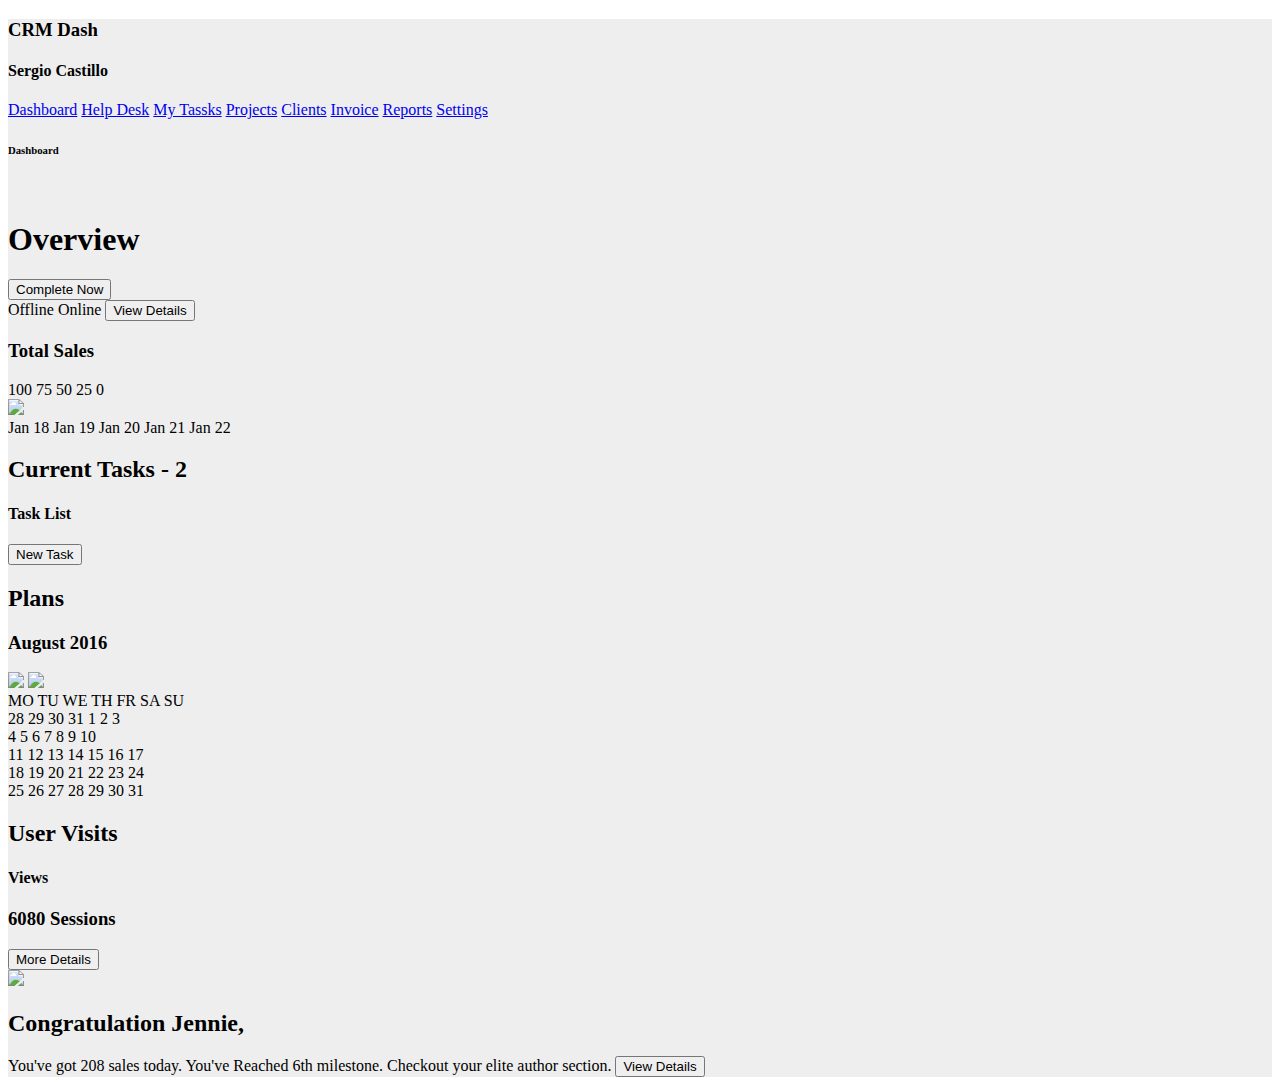
==== Dashboard.html @ 637eec2a "started on scss" ====
<!DOCTYPE html>
<html lang="en">
<head>
    <meta charset="UTF-8">
    <meta name="viewport" content="width=device-width, initial-scale=1.0">
    <script src="https://kit.fontawesome.com/1713fc1b17.js" crossorigin="anonymous"></script>
    <link rel="stylesheet" href="style.css">
    <title>CRM Dash</title>
</head>

<body>

    <div class="content">


        <div class="header">

            <div class="companayName">

                <h3>CRM Dash</h3>

            </div>

            <div class="profile">

                <i class="fa-regular fa-bell"></i>

                <h4>Sergio Castillo</h4>  <!--Placeholder-->

            </div>

        </div>



        <div class="nav">

            <a href="#">Dashboard</a>

            <a href="#">Help Desk</a>

            <a href="#">My Tassks</a>

            <a href="#">Projects</a>

            <a href="#">Clients</a>

            <a href="#">Invoice</a>

            <a href="#">Reports</a>

            <a href="#">Settings</a>

        </div>





        <div class="Dashboard">

            <h6>Dashboard</h6>

            <img src=""> <!--Placeholder-->

            <div class="topsection">   

                <div class="overview">

                    <h1>Overview</h1>

                    <button>Complete Now</button>

                    <div class="overviewItems">

                    </div>

                </div>

                <div class="totalSalesSection">

                    <span>Offline</span>

                    <span>Online</span>

                    <button>View Details</button>

                    <div class="total">

                        <div class="title">

                            <h3>Total Sales</h3>

                        </div>

                        <div class="y-axis">

                            <span>100</span>

                            <span>75</span>

                            <span>50</span>

                            <span>25</span>

                            <span>0</span>

                        </div>

                        <div class="graph">

                            <img src="#"> <!--Placeholder-->

                        </div>

                        <div class="graphDates">

                            <span>Jan 18</span>

                            <span>Jan 19</span>

                            <span>Jan 20</span>

                            <span>Jan 21</span>

                            <span>Jan 22</span>

                        </div>

                    </div>



                </div>

            </div>

            <div class="bottomSection">

                <div class="currentTasks">

                    <h2>Current Tasks - 2</h2>

                    <div class="currentItems">

                        <div class="topCurrent">

                            <h4>Task List</h4>

                            <button>New Task</button>

                        </div>

                        <div class="midCurrent">

                        </div>

                </div>

                <div class="plans">

                    <h2>Plans</h2>

                    <div class="calenderTop">

                        <h3>August 2016</h3>

                        <img src="#"> <!--Placeholder-->

                        <img src="#"> <!--Placeholder-->

                    </div>


                    <div class="calenderBottom">

                        <div class="dayNames">

                            <span>MO</span>

                            <span>TU</span>

                            <span>WE</span>

                            <span>TH</span>

                            <span>FR</span>

                            <span>SA</span>

                            <span>SU</span>

                        </div>

                        <div class="Week1">

                            <span class="previous">28</span>

                            <span class="previous">29</span>

                            <span class="previous">30</span>

                            <span class="previous">31</span>

                            <span class="currentDays">1</span>

                            <span class="currentDays">2</span>

                            <span class="currentDays">3</span>

                        </div>

                        <div class="week2">

                            <span class="currentDays">4</span>

                            <span class="currentDays">5</span>

                            <span class="currentDaysGrey">6</span>

                            <span class="currentDays">7</span>

                            <span class="currentDays">8</span>

                            <span class="currentDays">9</span>

                            <span class="currentDays">10</span>

                        </div>

                        <div class="week3">

                            <span class="currentDays">11</span>

                            <span class="currentDays">12</span>

                            <span class="currentDays">13</span>

                            <span class="currentDays">14</span>

                            <span class="currentDays">15</span>

                            <span class="currentDaysBlue">16</span>

                            <span class="currentDays">17</span>

                        </div>

                        <div class="week4">

                            <span class="currentDays">18</span>

                            <span class="currentDays">19</span>

                            <span class="currentDays">20</span>

                            <span class="currentDays">21</span>

                            <span class="currentDays">22</span>

                            <span class="currentDays">23</span>

                            <span class="currentDays">24</span>

                        </div>

                        <div class="week5">

                            <span class="currentDays">25</span>

                            <span class="currentDays">26</span>

                            <span class="currentDays">27</span>

                            <span class="currentDays">28</span>

                            <span class="currentDays">29</span>

                            <span class="currentDays">30</span>

                            <span class="currentDays">31</span>

                        </div>

                    </div>

                </div>

                <div class="userVisits">

                    <h2>User Visits</h2>

                    <div class="viewsSections">

                        <div class="amountViews">

                            <h4>Views</h4>

                            <h3>6080 Sessions</h3>

                            <button>More Details</button>

                        </div>

                        <div class="viewGraph">

                            <img src="#"> <!--Placeholder-->

                        </div>

                    </div>

                    <div class="messageUser">

                        <h2>Congratulation Jennie,</h2>

                        <span>You've got 208 sales today.</span>

                        <span>You've Reached 6th milestone. Checkout</span>

                        <span>your elite author section.</span>

                        <button>View Details</button>

                    </div>

                </div>

                

            </div>


        </div>


    </div>
    
</body>

</html>
---- style.css ----
.content {
  background-color: rgb(238, 238, 238);
}

.box {
  background-color: white;
  box-shadow: lightgray 0 0 3px 3px;
}

.icon {
  color: gray;
  font-size: 24pt;
  display: flex;
}

.icon img {
  width: 40px;
  margin-right: 15px;
}

.button {
  background-color: white;
  border: 1px lightgray solid;
  border-radius: 3px;
}/*# sourceMappingURL=style.css.map */
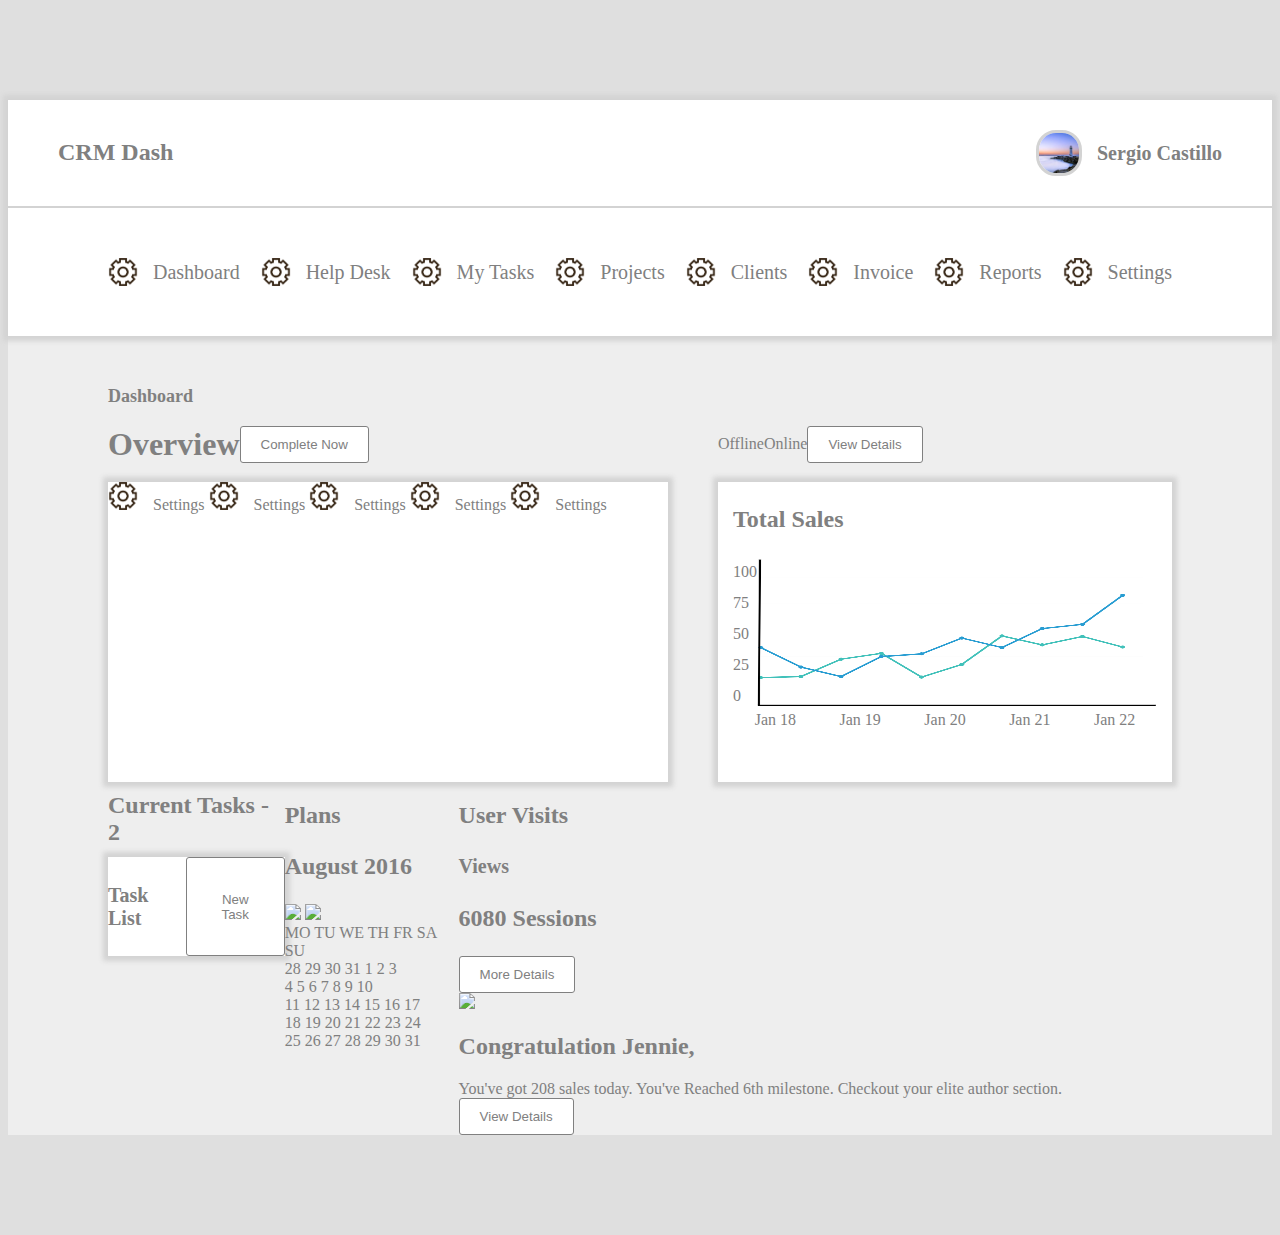
==== commit 98429677: "Finished half of the CSS for the main page" ====
--- a/Dashboard.html
+++ b/Dashboard.html
@@ -12,78 +12,87 @@
 
     <div class="content">
 
-
-        <div class="header">
-
-            <div class="companayName">
-
-                <h3>CRM Dash</h3>
+        <div class = "top">
+            <div class="header">
+
+                <div class="companayName">
+
+                    <h3>CRM Dash</h3>
+
+                </div>
+
+                <div class="profile">
+
+                    <i class="fa-regular fa-bell"></i>
+                    <img src = "profile.jpg"/>
+
+                    <h4>Sergio Castillo</h4>  <!--Placeholder-->
+
+                </div>
 
             </div>
-
-            <div class="profile">
-
-                <i class="fa-regular fa-bell"></i>
-
-                <h4>Sergio Castillo</h4>  <!--Placeholder-->
+        
+            <div class="nav">
+
+                <a href=""><img src = "testIcon.png"/>Dashboard</a>
+
+                <a href=""><img src = "testIcon.png"/>Help Desk</a>
+
+                <a href=""><img src = "testIcon.png"/>My Tasks</a>
+
+                <a href=""><img src = "testIcon.png"/>Projects</a>
+
+                <a href=""><img src = "testIcon.png"/>Clients</a>
+
+                <a href=""><img src = "testIcon.png"/>Invoice</a>
+
+                <a href=""><img src = "testIcon.png"/>Reports</a>
+
+                <a href=""><img src = "testIcon.png"/>Settings</a>
 
             </div>
-
         </div>
 
 
 
-        <div class="nav">
-
-            <a href="#">Dashboard</a>
-
-            <a href="#">Help Desk</a>
-
-            <a href="#">My Tassks</a>
-
-            <a href="#">Projects</a>
-
-            <a href="#">Clients</a>
-
-            <a href="#">Invoice</a>
-
-            <a href="#">Reports</a>
-
-            <a href="#">Settings</a>
-
-        </div>
-
-
-
-
-
-        <div class="Dashboard">
+
+        <div class="dashboard">
 
             <h6>Dashboard</h6>
 
             <img src=""> <!--Placeholder-->
 
-            <div class="topsection">   
+
+
+            <div class="topSection">   
 
                 <div class="overview">
 
-                    <h1>Overview</h1>
-
-                    <button>Complete Now</button>
+                    <div class = "boxHead">
+                        <h1>Overview</h1>
+
+                        <button>Complete Now</button>
+                    </div>
 
                     <div class="overviewItems">
-
+                        <a href=""><img src = "testIcon.png"/>Settings</a>                
+                        <a href=""><img src = "testIcon.png"/>Settings</a>                
+                        <a href=""><img src = "testIcon.png"/>Settings</a>                
+                        <a href=""><img src = "testIcon.png"/>Settings</a>                
+                        <a href=""><img src = "testIcon.png"/>Settings</a>
                     </div>
 
                 </div>
 
                 <div class="totalSalesSection">
-
-                    <span>Offline</span>
-
-                    <span>Online</span>
-
-                    <button>View Details</button>
+                    <div class = "boxHead">
+
+                        <span>Offline</span>
+
+                        <span>Online</span>
+
+                        <button>View Details</button>
+                    </div>
 
                     <div class="total">
 
@@ -93,24 +102,26 @@
 
                         </div>
 
-                        <div class="y-axis">
-
-                            <span>100</span>
-
-                            <span>75</span>
-
-                            <span>50</span>
-
-                            <span>25</span>
-
-                            <span>0</span>
-
-                        </div>
-
-                        <div class="graph">
-
-                            <img src="#"> <!--Placeholder-->
-
+                        <div class ="graphTop">
+                            <div class="y-axis">
+
+                                <span>100</span>
+
+                                <span>75</span>
+
+                                <span>50</span>
+
+                                <span>25</span>
+
+                                <span>0</span>
+
+                            </div>
+
+                            <div class="graph">
+
+                                <img src="lineGraph.png"> <!--Placeholder-->
+
+                            </div>
                         </div>
 
                         <div class="graphDates">
@@ -135,11 +146,15 @@
 
             </div>
 
+            
+
             <div class="bottomSection">
 
                 <div class="currentTasks">
 
-                    <h2>Current Tasks - 2</h2>
+                    <div class = "boxHead">
+                        <h2>Current Tasks - 2</h2>
+                    </div>
 
                     <div class="currentItems">
 
@@ -155,6 +170,7 @@
 
                         </div>
 
+                    </div>
                 </div>
 
                 <div class="plans">
--- a/style.css
+++ b/style.css
@@ -1,25 +1,161 @@
+.box, .currentItems, .total, .overviewItems, .top {
+  background-color: white;
+  box-shadow: lightgray 0 0 5px 5px;
+}
+
+.overviewItems img, .nav a img {
+  width: 30px;
+  margin-right: 15px;
+}
+
+* {
+  color: gray;
+  text-decoration: none;
+}
+
+body {
+  background-color: rgb(223, 223, 223);
+  justify-content: center;
+}
+
 .content {
   background-color: rgb(238, 238, 238);
+  max-width: 1600px;
+  margin: 100px auto 100px auto;
 }
 
-.box {
-  background-color: white;
-  box-shadow: lightgray 0 0 3px 3px;
+h3 {
+  font-size: 24px;
 }
 
-.icon {
+h4 {
+  font-size: 20px;
+}
+
+h6 {
+  font-size: 18px;
+  margin: 0 100% 0 0;
+}
+
+i {
+  margin-right: 50px;
+  font-size: 24px;
+}
+
+button {
+  background-color: white;
+  border: 1px gray solid;
+  border-radius: 3px;
+  padding: 10px 20px;
+}
+
+.boxHead {
+  display: flex;
+  height: 75px;
+  width: auto;
+  align-items: center;
+}
+
+.header {
+  display: flex;
+  justify-content: space-between;
+  padding: 15px 50px 15px 50px;
+  border-bottom: solid 2px lightgrey;
+}
+
+.profile {
+  display: flex;
+  align-items: center;
+}
+
+.profile img {
+  -o-object-fit: cover;
+     object-fit: cover;
+  width: 40px;
+  height: 40px;
+  border-radius: 20px;
+  border: 3px lightgrey solid;
+  margin-right: 15px;
+}
+
+.nav {
+  display: flex;
+  padding: 50px 100px 50px 100px;
+  justify-content: space-between;
+  flex-wrap: wrap;
+  text-align: center;
+}
+
+.nav a {
   color: gray;
   font-size: 24pt;
   display: flex;
+  font-size: 20px;
+  align-items: center;
 }
 
-.icon img {
-  width: 40px;
-  margin-right: 15px;
+.dashboard {
+  display: flex;
+  margin: 50px 100px 50px 100px;
+  flex-direction: column;
 }
 
-.button {
-  background-color: white;
-  border: 1px lightgray solid;
-  border-radius: 3px;
+.topSection {
+  display: flex;
+  justify-content: baseline;
+}
+
+.bottomSection {
+  display: flex;
+}
+
+.overview {
+  display: flex;
+  flex-direction: column;
+  flex-grow: 2;
+}
+
+.overviewTop {
+  display: flex;
+}
+
+.overviewItems {
+  height: 300px;
+}
+
+.totalSalesSection {
+  display: flex;
+  flex-direction: column;
+  margin-left: 50px;
+}
+
+.total {
+  display: flex;
+  flex-direction: column;
+  height: 300px;
+  padding: 0 15px;
+}
+
+.y-axis {
+  display: flex;
+  flex-direction: column;
+  justify-content: space-around;
+}
+
+.graphTop {
+  display: flex;
+}
+
+.graph img {
+  width: 400px;
+  height: 150px;
+}
+
+.graphDates {
+  display: flex;
+  justify-content: space-around;
+}
+
+.topCurrent {
+  display: flex;
 }/*# sourceMappingURL=style.css.map */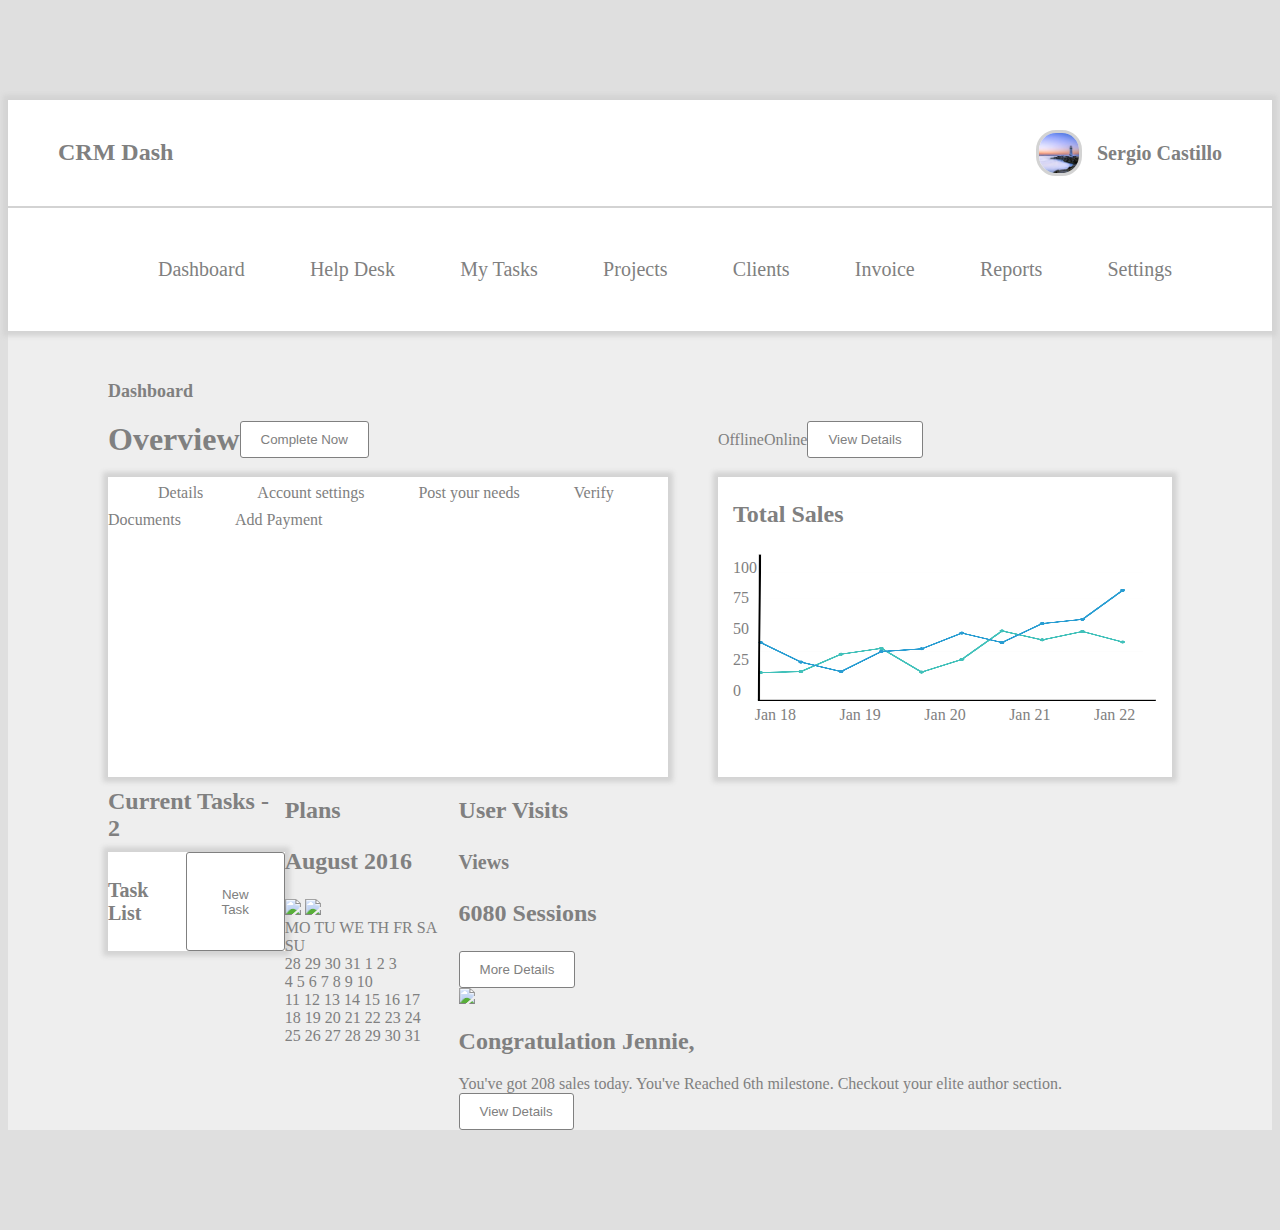
==== commit c47e1077: "Added more icos & merged from Collagues SCSS 09/01/2023 09:13:44" ====
--- a/Dashboard.html
+++ b/Dashboard.html
@@ -34,21 +34,21 @@
         
             <div class="nav">
 
-                <a href=""><img src = "testIcon.png"/>Dashboard</a>
-
-                <a href=""><img src = "testIcon.png"/>Help Desk</a>
-
-                <a href=""><img src = "testIcon.png"/>My Tasks</a>
-
-                <a href=""><img src = "testIcon.png"/>Projects</a>
-
-                <a href=""><img src = "testIcon.png"/>Clients</a>
-
-                <a href=""><img src = "testIcon.png"/>Invoice</a>
-
-                <a href=""><img src = "testIcon.png"/>Reports</a>
-
-                <a href=""><img src = "testIcon.png"/>Settings</a>
+                <a href=""><i class="fa-regular fa-user" style="color: #029af7;"></i>Dashboard</a>
+
+                <a href="Helpdesk.html"><i class="fa-solid fa-headset" style="color: #d1d1d1;"></i>Help Desk</a>
+
+                <a href=""><i class="fa-solid fa-list-check" style="color: #d1d1d1;"></i>My Tasks</a>
+
+                <a href=""><i class="fa-regular fa-file-lines" style="color: #d1d1d1;"></i>Projects</a>
+
+                <a href=""><i class="fa-solid fa-user-group" style="color: #d1d1d1;"></i>Clients</a>
+
+                <a href=""><i class="fa-solid fa-file-invoice" style="color: #d1d1d1;"></i>Invoice</a>
+
+                <a href=""><i class="fa-solid fa-chart-line" style="color: #d1d1d1;"></i>Reports</a>
+
+                <a href=""><i class="fa-solid fa-gear" style="color: #d1d1d1;"></i>Settings</a>
 
             </div>
         </div>
@@ -75,11 +75,11 @@
                     </div>
 
                     <div class="overviewItems">
-                        <a href=""><img src = "testIcon.png"/>Settings</a>                
-                        <a href=""><img src = "testIcon.png"/>Settings</a>                
-                        <a href=""><img src = "testIcon.png"/>Settings</a>                
-                        <a href=""><img src = "testIcon.png"/>Settings</a>                
-                        <a href=""><img src = "testIcon.png"/>Settings</a>
+                        <a href=""><i class="fa-regular fa-user" style="color: #029af7;"></i> Details</a>                
+                        <a href=""><i class="fa-solid fa-toolbox" style="color: #029af7;"></i>Account settings</a>                
+                        <a href=""><i class="fa-regular fa-map" style="color: #d1d1d1;"></i>Post your needs</a>                
+                        <a href=""><i class="fa-regular fa-id-card" style="color: #d1d1d1;"></i>Verify Documents</a>                
+                        <a href=""><i class="fa-solid fa-wallet" style="color: #d1d1d1;"></i>Add Payment</a>
                     </div>
 
                 </div>
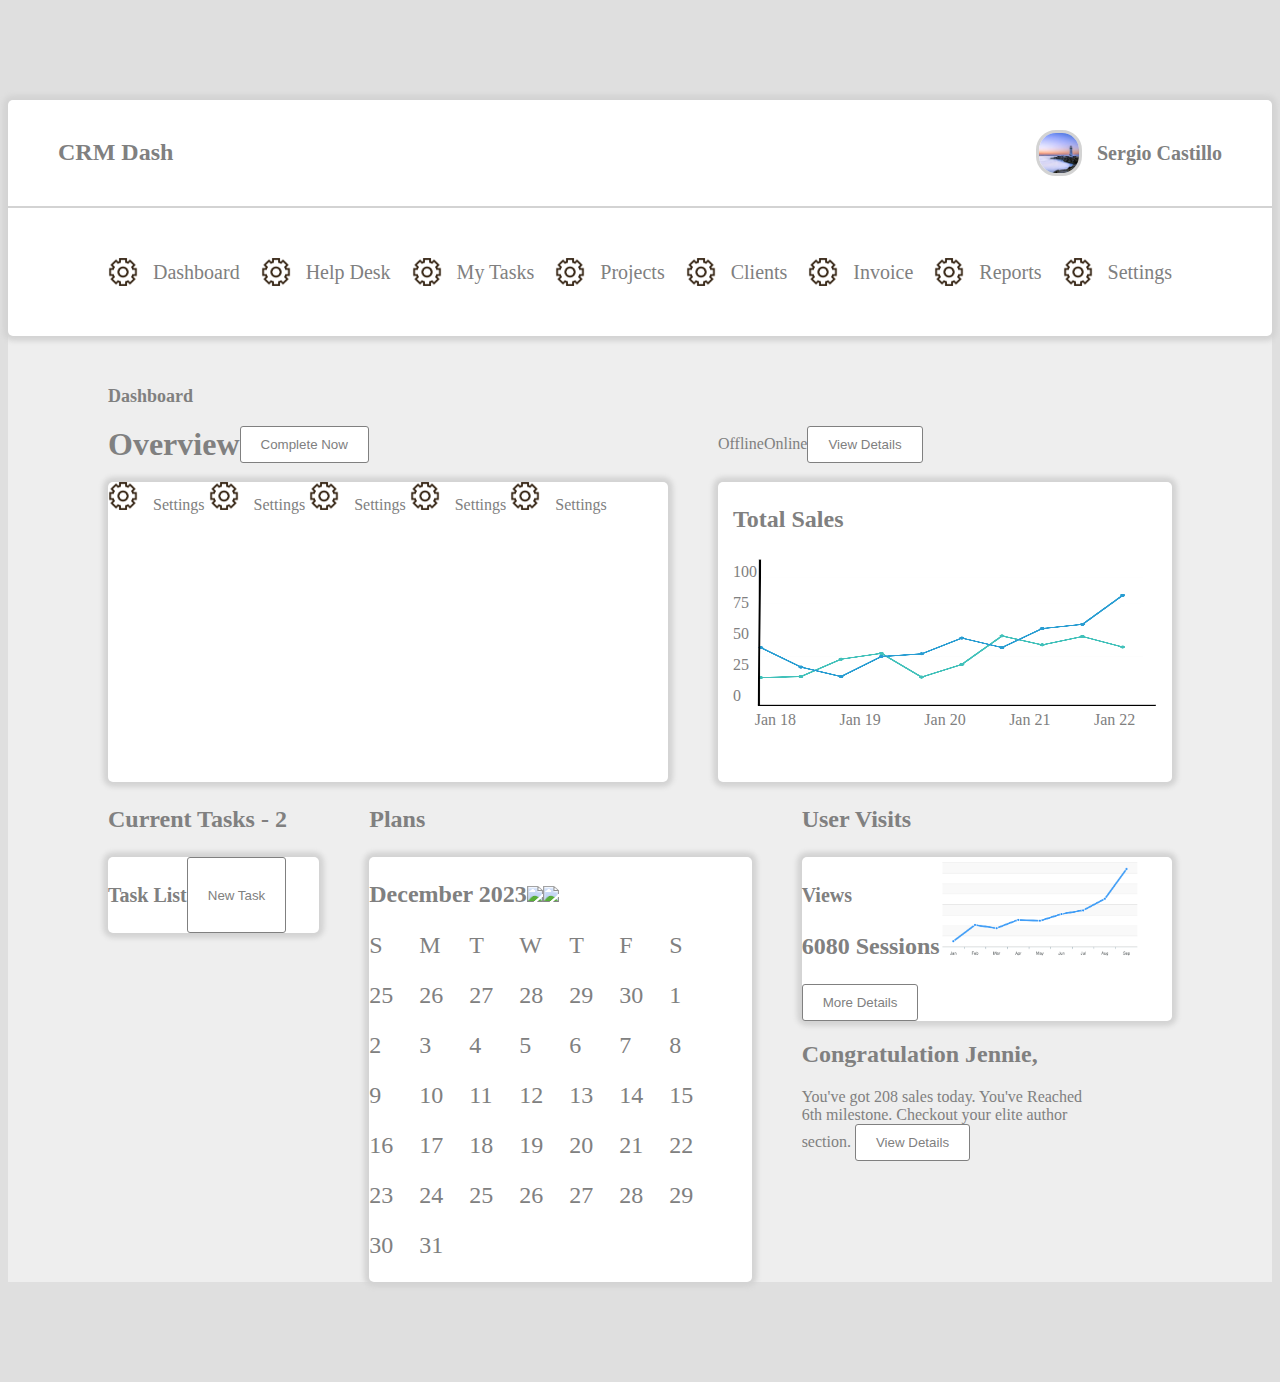
==== commit 2fe3284a: "Almost done with css on the main page" ====
--- a/Dashboard.html
+++ b/Dashboard.html
@@ -34,21 +34,21 @@
         
             <div class="nav">
 
-                <a href=""><i class="fa-regular fa-user" style="color: #029af7;"></i>Dashboard</a>
-
-                <a href="Helpdesk.html"><i class="fa-solid fa-headset" style="color: #d1d1d1;"></i>Help Desk</a>
-
-                <a href=""><i class="fa-solid fa-list-check" style="color: #d1d1d1;"></i>My Tasks</a>
-
-                <a href=""><i class="fa-regular fa-file-lines" style="color: #d1d1d1;"></i>Projects</a>
-
-                <a href=""><i class="fa-solid fa-user-group" style="color: #d1d1d1;"></i>Clients</a>
-
-                <a href=""><i class="fa-solid fa-file-invoice" style="color: #d1d1d1;"></i>Invoice</a>
-
-                <a href=""><i class="fa-solid fa-chart-line" style="color: #d1d1d1;"></i>Reports</a>
-
-                <a href=""><i class="fa-solid fa-gear" style="color: #d1d1d1;"></i>Settings</a>
+                <a href=""><img src = "testIcon.png"/>Dashboard</a>
+
+                <a href=""><img src = "testIcon.png"/>Help Desk</a>
+
+                <a href=""><img src = "testIcon.png"/>My Tasks</a>
+
+                <a href=""><img src = "testIcon.png"/>Projects</a>
+
+                <a href=""><img src = "testIcon.png"/>Clients</a>
+
+                <a href=""><img src = "testIcon.png"/>Invoice</a>
+
+                <a href=""><img src = "testIcon.png"/>Reports</a>
+
+                <a href=""><img src = "testIcon.png"/>Settings</a>
 
             </div>
         </div>
@@ -75,11 +75,11 @@
                     </div>
 
                     <div class="overviewItems">
-                        <a href=""><i class="fa-regular fa-user" style="color: #029af7;"></i> Details</a>                
-                        <a href=""><i class="fa-solid fa-toolbox" style="color: #029af7;"></i>Account settings</a>                
-                        <a href=""><i class="fa-regular fa-map" style="color: #d1d1d1;"></i>Post your needs</a>                
-                        <a href=""><i class="fa-regular fa-id-card" style="color: #d1d1d1;"></i>Verify Documents</a>                
-                        <a href=""><i class="fa-solid fa-wallet" style="color: #d1d1d1;"></i>Add Payment</a>
+                        <a href=""><img src = "testIcon.png"/>Settings</a>                
+                        <a href=""><img src = "testIcon.png"/>Settings</a>                
+                        <a href=""><img src = "testIcon.png"/>Settings</a>                
+                        <a href=""><img src = "testIcon.png"/>Settings</a>                
+                        <a href=""><img src = "testIcon.png"/>Settings</a>
                     </div>
 
                 </div>
@@ -173,158 +173,99 @@
                     </div>
                 </div>
 
+
+
                 <div class="plans">
-
-                    <h2>Plans</h2>
-
-                    <div class="calenderTop">
-
-                        <h3>August 2016</h3>
-
-                        <img src="#"> <!--Placeholder-->
-
-                        <img src="#"> <!--Placeholder-->
-
-                    </div>
-
-
-                    <div class="calenderBottom">
-
-                        <div class="dayNames">
-
-                            <span>MO</span>
-
-                            <span>TU</span>
-
-                            <span>WE</span>
-
-                            <span>TH</span>
-
-                            <span>FR</span>
-
-                            <span>SA</span>
-
-                            <span>SU</span>
-
-                        </div>
-
-                        <div class="Week1">
-
-                            <span class="previous">28</span>
-
-                            <span class="previous">29</span>
-
-                            <span class="previous">30</span>
-
-                            <span class="previous">31</span>
-
-                            <span class="currentDays">1</span>
-
-                            <span class="currentDays">2</span>
-
-                            <span class="currentDays">3</span>
-
-                        </div>
-
-                        <div class="week2">
-
-                            <span class="currentDays">4</span>
-
-                            <span class="currentDays">5</span>
-
-                            <span class="currentDaysGrey">6</span>
-
-                            <span class="currentDays">7</span>
-
-                            <span class="currentDays">8</span>
-
-                            <span class="currentDays">9</span>
-
-                            <span class="currentDays">10</span>
-
-                        </div>
-
-                        <div class="week3">
-
-                            <span class="currentDays">11</span>
-
-                            <span class="currentDays">12</span>
-
-                            <span class="currentDays">13</span>
-
-                            <span class="currentDays">14</span>
-
-                            <span class="currentDays">15</span>
-
-                            <span class="currentDaysBlue">16</span>
-
-                            <span class="currentDays">17</span>
-
-                        </div>
-
-                        <div class="week4">
-
-                            <span class="currentDays">18</span>
-
-                            <span class="currentDays">19</span>
-
-                            <span class="currentDays">20</span>
-
-                            <span class="currentDays">21</span>
-
-                            <span class="currentDays">22</span>
-
-                            <span class="currentDays">23</span>
-
-                            <span class="currentDays">24</span>
-
-                        </div>
-
-                        <div class="week5">
-
-                            <span class="currentDays">25</span>
-
-                            <span class="currentDays">26</span>
-
-                            <span class="currentDays">27</span>
-
-                            <span class="currentDays">28</span>
-
-                            <span class="currentDays">29</span>
-
-                            <span class="currentDays">30</span>
-
-                            <span class="currentDays">31</span>
-
-                        </div>
-
+                    <div class = "boxHead">
+                        <h2>Plans</h2>
+                    </div>
+
+                    <div class = "calendar">
+                        <div class="calendarTop">
+                            <h3>December 2023</h3>
+                            <img src="#"> <!--Placeholder-->
+                            <img src="#"> <!--Placeholder-->
+                        </div>
+                        <div class = "row">
+                            <div class = "day">S</div>
+                            <div class = "day">M</div>
+                            <div class = "day">T</div>
+                            <div class = "day">W</div>
+                            <div class = "day">T</div>
+                            <div class = "day">F</div>
+                            <div class = "day">S</div>
+                        </div>
+                        <div class = "row">
+                            <div class = "date">25</div>
+                            <div class = "date">26</div>
+                            <div class = "date">27</div>
+                            <div class = "date">28</div>
+                            <div class = "date">29</div>
+                            <div class = "date">30</div>
+                            <div class = "date">1</div>
+                        </div>
+                        <div class = "row">
+                            <div class = "date">2</div>
+                            <div class = "date">3</div>
+                            <div class = "date">4</div>
+                            <div class = "date">5</div>
+                            <div class = "date">6</div>
+                            <div class = "date">7</div>
+                            <div class = "date">8</div>
+                        </div>
+                        <div class = "row">
+                            <div class = "date">9</div>
+                            <div class = "date">10</div>
+                            <div class = "date">11</div>
+                            <div class = "date">12</div>
+                            <div class = "date">13</div>
+                            <div class = "date">14</div>
+                            <div class = "date">15</div>
+                        </div>
+                        <div class = "row">
+                            <div class = "date">16</div>
+                            <div class = "date">17</div>
+                            <div class = "date">18</div>
+                            <div class = "date">19</div>
+                            <div class = "date">20</div>
+                            <div class = "date">21</div>
+                            <div class = "date">22</div>
+                        </div>
+                        <div class = "row">
+                            <div class = "date">23</div>
+                            <div class = "date">24</div>
+                            <div class = "date">25</div>
+                            <div class = "date">26</div>
+                            <div class = "date">27</div>
+                            <div class = "date">28</div>
+                            <div class = "date">29</div>
+                        </div>
+                        <div class = "row">
+                            <div class = "date">30</div>
+                            <div class = "date">31</div>
+                        </div>
                     </div>
 
                 </div>
 
                 <div class="userVisits">
-
-                    <h2>User Visits</h2>
-
-                    <div class="viewsSections">
-
+                    <div class = "boxHead">
+                        <h2>User Visits</h2>
+                    </div>
+
+
+                    <div class="viewsSection">
                         <div class="amountViews">
-
                             <h4>Views</h4>
-
                             <h3>6080 Sessions</h3>
-
                             <button>More Details</button>
-
                         </div>
 
                         <div class="viewGraph">
-
-                            <img src="#"> <!--Placeholder-->
-
-                        </div>
-
-                    </div>
+                            <img src="lineGraph2.png"> <!--Placeholder-->
+                        </div>
+                    </div>
+
 
                     <div class="messageUser">
 
--- a/style.css
+++ b/style.css
@@ -1,6 +1,7 @@
-.box, .currentItems, .total, .overviewItems, .top {
+.viewsSection, .calendar, .currentItems, .total, .overviewItems, .top {
   background-color: white;
   box-shadow: lightgray 0 0 5px 5px;
+  border-radius: 5px;
 }
 
 .overviewItems img, .nav a img {
@@ -123,6 +124,11 @@
   height: 300px;
 }
 
+.plans {
+  flex-grow: 1;
+  margin-left: 50px;
+}
+
 .totalSalesSection {
   display: flex;
   flex-direction: column;
@@ -156,6 +162,43 @@
   justify-content: space-around;
 }
 
+.currentTasks {
+  flex-grow: 1;
+}
+
 .topCurrent {
   display: flex;
+}
+
+.calendarTop {
+  display: flex;
+  align-items: center;
+}
+
+.row {
+  display: flex;
+  font-size: 24px;
+}
+
+.row div {
+  width: 50px;
+  height: 50px;
+}
+
+.userVisits {
+  flex-grow: 1;
+  margin-left: 50px;
+}
+
+.viewsSection {
+  display: flex;
+}
+
+.viewGraph img {
+  width: 200px;
+  height: auto;
+}
+
+.messageUser {
+  width: 300px;
 }/*# sourceMappingURL=style.css.map */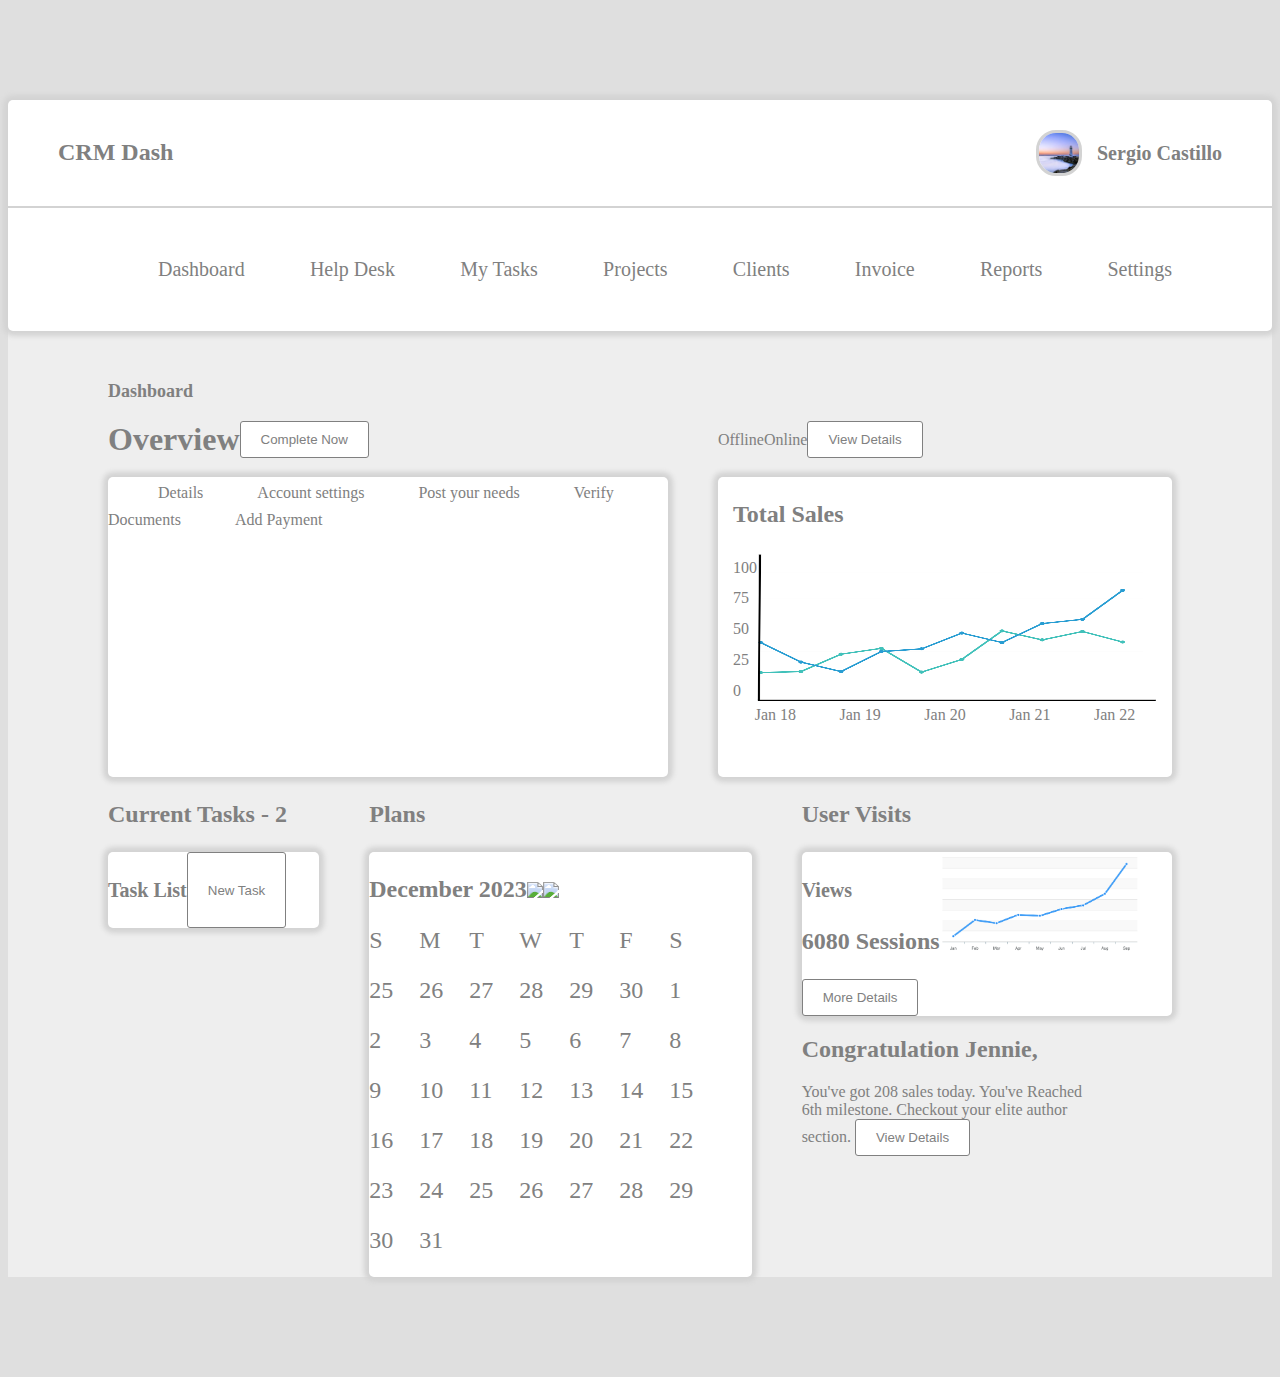
==== commit 2e412567: "Merge branch 'main' of https://github.com/Wackyprogamer/sassInclass" ====
--- a/Dashboard.html
+++ b/Dashboard.html
@@ -34,21 +34,21 @@
         
             <div class="nav">
 
-                <a href=""><img src = "testIcon.png"/>Dashboard</a>
-
-                <a href=""><img src = "testIcon.png"/>Help Desk</a>
-
-                <a href=""><img src = "testIcon.png"/>My Tasks</a>
-
-                <a href=""><img src = "testIcon.png"/>Projects</a>
-
-                <a href=""><img src = "testIcon.png"/>Clients</a>
-
-                <a href=""><img src = "testIcon.png"/>Invoice</a>
-
-                <a href=""><img src = "testIcon.png"/>Reports</a>
-
-                <a href=""><img src = "testIcon.png"/>Settings</a>
+                <a href=""><i class="fa-regular fa-user" style="color: #029af7;"></i>Dashboard</a>
+
+                <a href="Helpdesk.html"><i class="fa-solid fa-headset" style="color: #d1d1d1;"></i>Help Desk</a>
+
+                <a href=""><i class="fa-solid fa-list-check" style="color: #d1d1d1;"></i>My Tasks</a>
+
+                <a href=""><i class="fa-regular fa-file-lines" style="color: #d1d1d1;"></i>Projects</a>
+
+                <a href=""><i class="fa-solid fa-user-group" style="color: #d1d1d1;"></i>Clients</a>
+
+                <a href=""><i class="fa-solid fa-file-invoice" style="color: #d1d1d1;"></i>Invoice</a>
+
+                <a href=""><i class="fa-solid fa-chart-line" style="color: #d1d1d1;"></i>Reports</a>
+
+                <a href=""><i class="fa-solid fa-gear" style="color: #d1d1d1;"></i>Settings</a>
 
             </div>
         </div>
@@ -75,11 +75,11 @@
                     </div>
 
                     <div class="overviewItems">
-                        <a href=""><img src = "testIcon.png"/>Settings</a>                
-                        <a href=""><img src = "testIcon.png"/>Settings</a>                
-                        <a href=""><img src = "testIcon.png"/>Settings</a>                
-                        <a href=""><img src = "testIcon.png"/>Settings</a>                
-                        <a href=""><img src = "testIcon.png"/>Settings</a>
+                        <a href=""><i class="fa-regular fa-user" style="color: #029af7;"></i> Details</a>                
+                        <a href=""><i class="fa-solid fa-toolbox" style="color: #029af7;"></i>Account settings</a>                
+                        <a href=""><i class="fa-regular fa-map" style="color: #d1d1d1;"></i>Post your needs</a>                
+                        <a href=""><i class="fa-regular fa-id-card" style="color: #d1d1d1;"></i>Verify Documents</a>                
+                        <a href=""><i class="fa-solid fa-wallet" style="color: #d1d1d1;"></i>Add Payment</a>
                     </div>
 
                 </div>
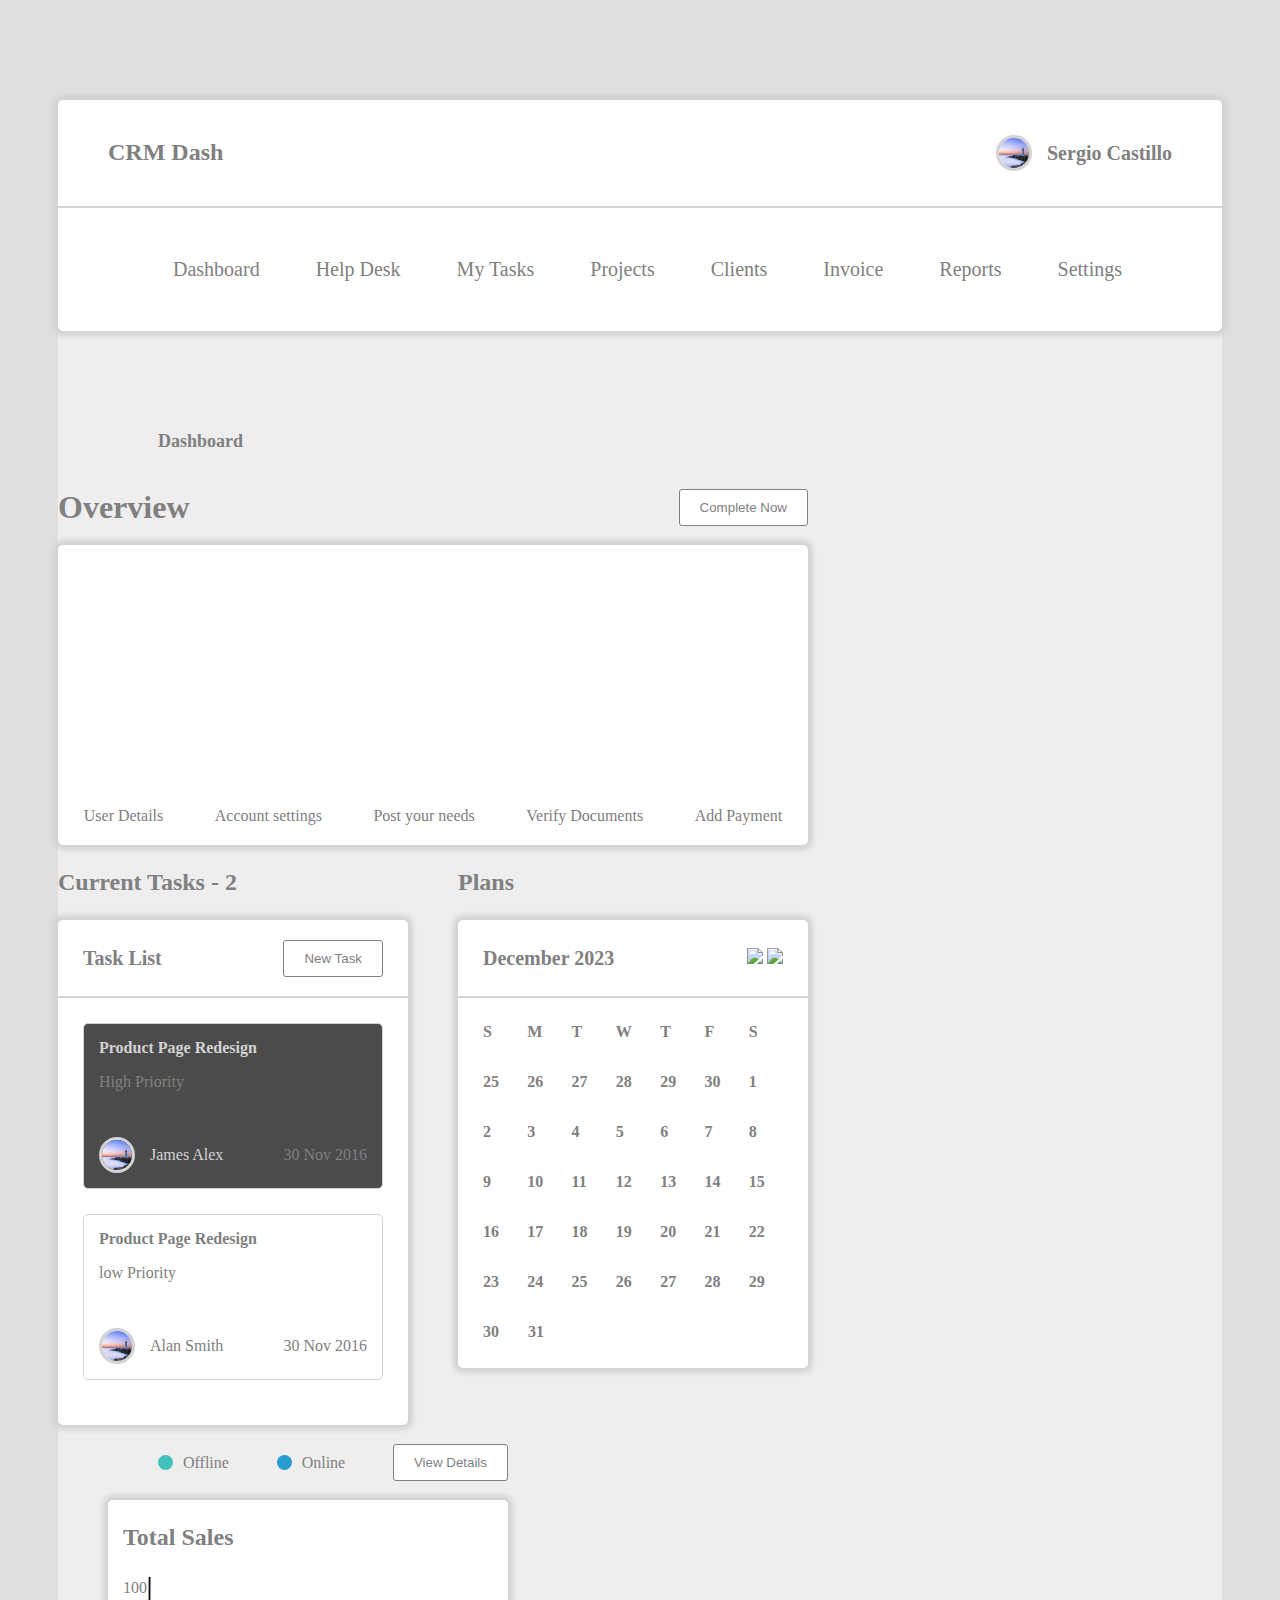
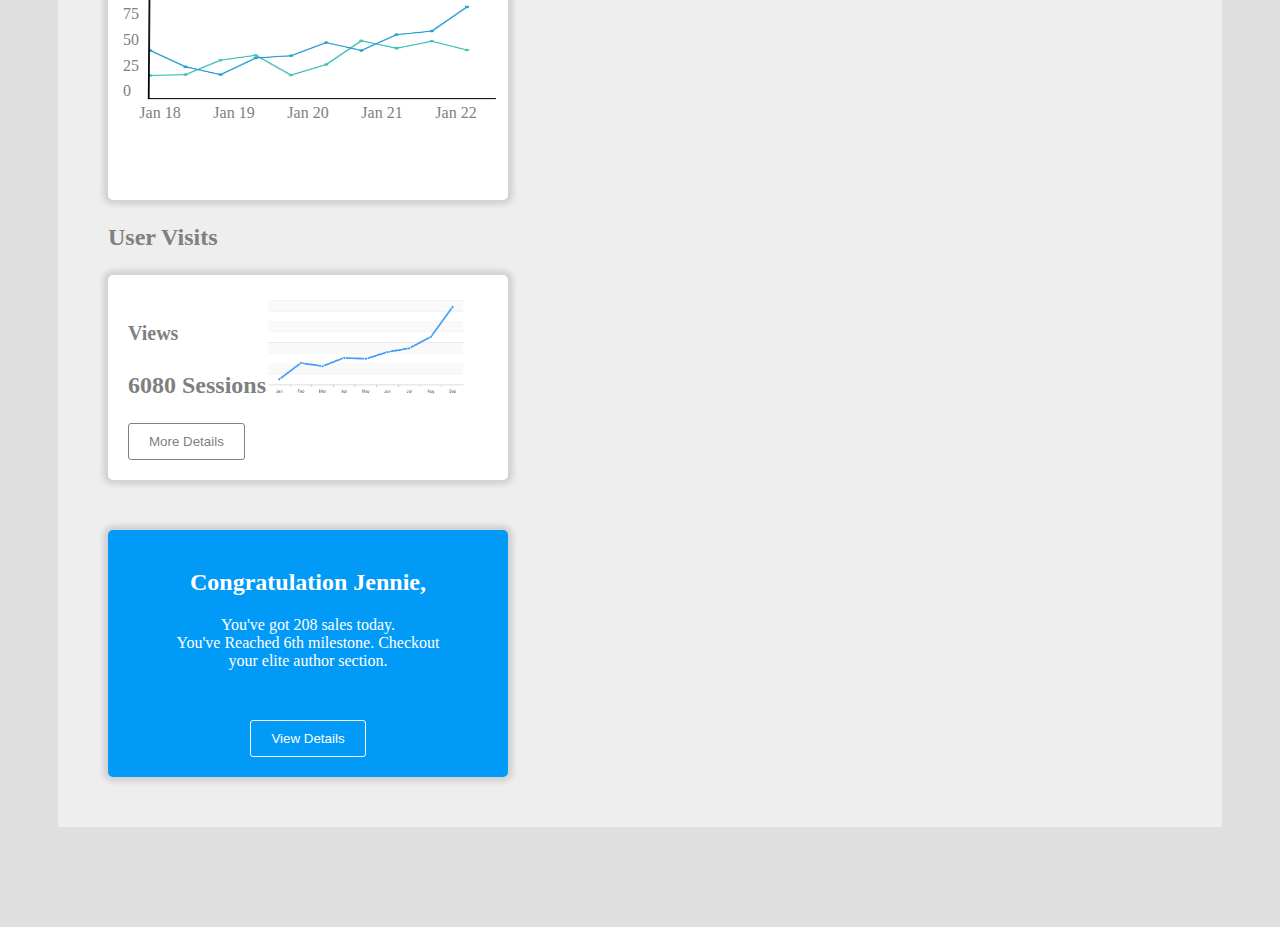
==== commit 09b3b7f7: "Finished Scss" ====
--- a/Dashboard.html
+++ b/Dashboard.html
@@ -12,247 +12,253 @@
 
     <div class="content">
 
+
         <div class = "top">
+
+
             <div class="header">
-
                 <div class="companayName">
-
                     <h3>CRM Dash</h3>
-
                 </div>
 
                 <div class="profile">
-
                     <i class="fa-regular fa-bell"></i>
                     <img src = "profile.jpg"/>
-
                     <h4>Sergio Castillo</h4>  <!--Placeholder-->
-
-                </div>
-
+                </div>
             </div>
         
             <div class="nav">
-
                 <a href=""><i class="fa-regular fa-user" style="color: #029af7;"></i>Dashboard</a>
-
                 <a href="Helpdesk.html"><i class="fa-solid fa-headset" style="color: #d1d1d1;"></i>Help Desk</a>
-
                 <a href=""><i class="fa-solid fa-list-check" style="color: #d1d1d1;"></i>My Tasks</a>
-
                 <a href=""><i class="fa-regular fa-file-lines" style="color: #d1d1d1;"></i>Projects</a>
-
                 <a href=""><i class="fa-solid fa-user-group" style="color: #d1d1d1;"></i>Clients</a>
-
                 <a href=""><i class="fa-solid fa-file-invoice" style="color: #d1d1d1;"></i>Invoice</a>
-
                 <a href=""><i class="fa-solid fa-chart-line" style="color: #d1d1d1;"></i>Reports</a>
-
                 <a href=""><i class="fa-solid fa-gear" style="color: #d1d1d1;"></i>Settings</a>
-
-            </div>
+            </div>
+
+
         </div>
 
 
 
-
+        <h6 class = "dashboardTitle">Dashboard</h6>
+        <img src=""> <!--Placeholder-->
         <div class="dashboard">
 
-            <h6>Dashboard</h6>
-
-            <img src=""> <!--Placeholder-->
-
-
-
-            <div class="topSection">   
+
+            <div class="leftSection">   
+
 
                 <div class="overview">
-
                     <div class = "boxHead">
                         <h1>Overview</h1>
-
                         <button>Complete Now</button>
                     </div>
-
                     <div class="overviewItems">
-                        <a href=""><i class="fa-regular fa-user" style="color: #029af7;"></i> Details</a>                
+                        <a href=""><i class="fa-regular fa-user" style="color: #029af7;"></i>User Details</a>                
                         <a href=""><i class="fa-solid fa-toolbox" style="color: #029af7;"></i>Account settings</a>                
                         <a href=""><i class="fa-regular fa-map" style="color: #d1d1d1;"></i>Post your needs</a>                
                         <a href=""><i class="fa-regular fa-id-card" style="color: #d1d1d1;"></i>Verify Documents</a>                
                         <a href=""><i class="fa-solid fa-wallet" style="color: #d1d1d1;"></i>Add Payment</a>
                     </div>
-
-                </div>
+                </div>
+
+
+
+                <div class = "boxRow">
+
+
+
+                    <div class="currentTasks">
+                        <div class = "boxHead">
+                            <h2>Current Tasks - 2</h2>
+                        </div>
+                        <div class="currentItems">
+                            <div class="topCurrent">
+                                <h4>Task List</h4>
+                                <button>New Task</button>
+                            </div>
+                            <div class="midCurrent">
+
+                                <div class = "task gray">
+                                    <div class = "taskTop">
+                                        <h6>Product Page Redesign</h6>
+                                        <div>
+                                            <i class="fa-solid fa-wallet" style="color: #d1d1d1;"></i>
+                                            <i class="fa-solid fa-wallet" style="color: #d1d1d1;"></i>
+                                        </div> 
+                                    </div>
+                                    <p>High Priority</p>
+                                    <div class = "taskBottom">
+                                        <div class = "profile"><img src = "profile.jpg"/>James Alex
+                                        </div>
+                                        <div class = "time">
+                                            <i class="fa-solid fa-wallet" style="color: #d1d1d1;"></i>
+                                            30 Nov 2016
+                                        </div>
+                                    </div>
+                                </div>
+
+                                <div class = "task">
+                                    <div class = "taskTop">
+                                        <h6>Product Page Redesign</h6>
+                                        <div>
+                                            <i class="fa-solid fa-wallet" style="color: #d1d1d1;"></i>
+                                            <i class="fa-solid fa-wallet" style="color: #d1d1d1;"></i>
+                                        </div> 
+                                    </div>
+                                    <p>low Priority</p>
+                                    <div class = "taskBottom">
+                                        <div class = "profile"><img src = "profile.jpg"/>Alan Smith
+                                        </div>
+                                        <div class = "time">
+                                            <i class="fa-solid fa-wallet" style="color: #d1d1d1;"></i>
+                                            30 Nov 2016
+                                        </div>
+                                    </div>
+                                </div>
+
+                            </div>
+                        </div>
+                    </div>
+
+
+
+                    <div class="plans">
+                        <div class = "boxHead">
+                            <h2>Plans</h2>
+                        </div>
+                        <div class = "calendar">
+                            <div class="calendarTop">
+                                <h4>December 2023</h4>
+                                <div>
+                                    <img src="#"> <!--Placeholder-->
+                                    <img src="#"> <!--Placeholder-->
+                                </div>
+                            </div>
+                            <div class = "row">
+                                <div class = "day">S</div>
+                                <div class = "day">M</div>
+                                <div class = "day">T</div>
+                                <div class = "day">W</div>
+                                <div class = "day">T</div>
+                                <div class = "day">F</div>
+                                <div class = "day">S</div>
+                            </div>
+                            <div class = "row">
+                                <div class = "date">25</div>
+                                <div class = "date">26</div>
+                                <div class = "date">27</div>
+                                <div class = "date">28</div>
+                                <div class = "date">29</div>
+                                <div class = "date">30</div>
+                                <div class = "date">1</div>
+                            </div>
+                            <div class = "row">
+                                <div class = "date">2</div>
+                                <div class = "date">3</div>
+                                <div class = "date">4</div>
+                                <div class = "date">5</div>
+                                <div class = "date">6</div>
+                                <div class = "date">7</div>
+                                <div class = "date">8</div>
+                            </div>
+                            <div class = "row">
+                                <div class = "date">9</div>
+                                <div class = "date">10</div>
+                                <div class = "date">11</div>
+                                <div class = "date">12</div>
+                                <div class = "date">13</div>
+                                <div class = "date">14</div>
+                                <div class = "date">15</div>
+                            </div>
+                            <div class = "row">
+                                <div class = "date">16</div>
+                                <div class = "date">17</div>
+                                <div class = "date">18</div>
+                                <div class = "date">19</div>
+                                <div class = "date">20</div>
+                                <div class = "date">21</div>
+                                <div class = "date">22</div>
+                            </div>
+                            <div class = "row">
+                                <div class = "date">23</div>
+                                <div class = "date">24</div>
+                                <div class = "date">25</div>
+                                <div class = "date">26</div>
+                                <div class = "date">27</div>
+                                <div class = "date">28</div>
+                                <div class = "date">29</div>
+                            </div>
+                            <div class = "row">
+                                <div class = "date">30</div>
+                                <div class = "date">31</div>
+                            </div>
+                        </div>
+                    </div>
+
+                </div>
+
+
+
+
+
+            </div>
+
+            
+
+            <div class="rightSection">
 
                 <div class="totalSalesSection">
                     <div class = "boxHead">
-
-                        <span>Offline</span>
-
-                        <span>Online</span>
-
+                        <span>
+                            <div class = "teal"></div>
+                            Offline
+                        </span>
+                        <span>
+                            <div class = "blue"></div>
+                            Online
+                        </span>
                         <button>View Details</button>
                     </div>
-
                     <div class="total">
-
                         <div class="title">
-
                             <h3>Total Sales</h3>
-
-                        </div>
-
+                        </div>
                         <div class ="graphTop">
                             <div class="y-axis">
-
                                 <span>100</span>
-
                                 <span>75</span>
-
                                 <span>50</span>
-
                                 <span>25</span>
-
                                 <span>0</span>
-
-                            </div>
-
+                            </div>
                             <div class="graph">
-
-                                <img src="lineGraph.png"> <!--Placeholder-->
-
-                            </div>
-                        </div>
-
+                                <img src="lineGraph.png">
+                            </div>
+                        </div>
                         <div class="graphDates">
-
                             <span>Jan 18</span>
-
                             <span>Jan 19</span>
-
                             <span>Jan 20</span>
-
                             <span>Jan 21</span>
-
                             <span>Jan 22</span>
-
-                        </div>
-
-                    </div>
-
-
-
-                </div>
-
-            </div>
-
-            
-
-            <div class="bottomSection">
-
-                <div class="currentTasks">
-
-                    <div class = "boxHead">
-                        <h2>Current Tasks - 2</h2>
-                    </div>
-
-                    <div class="currentItems">
-
-                        <div class="topCurrent">
-
-                            <h4>Task List</h4>
-
-                            <button>New Task</button>
-
-                        </div>
-
-                        <div class="midCurrent">
-
-                        </div>
-
-                    </div>
-                </div>
-
-
-
-                <div class="plans">
-                    <div class = "boxHead">
-                        <h2>Plans</h2>
-                    </div>
-
-                    <div class = "calendar">
-                        <div class="calendarTop">
-                            <h3>December 2023</h3>
-                            <img src="#"> <!--Placeholder-->
-                            <img src="#"> <!--Placeholder-->
-                        </div>
-                        <div class = "row">
-                            <div class = "day">S</div>
-                            <div class = "day">M</div>
-                            <div class = "day">T</div>
-                            <div class = "day">W</div>
-                            <div class = "day">T</div>
-                            <div class = "day">F</div>
-                            <div class = "day">S</div>
-                        </div>
-                        <div class = "row">
-                            <div class = "date">25</div>
-                            <div class = "date">26</div>
-                            <div class = "date">27</div>
-                            <div class = "date">28</div>
-                            <div class = "date">29</div>
-                            <div class = "date">30</div>
-                            <div class = "date">1</div>
-                        </div>
-                        <div class = "row">
-                            <div class = "date">2</div>
-                            <div class = "date">3</div>
-                            <div class = "date">4</div>
-                            <div class = "date">5</div>
-                            <div class = "date">6</div>
-                            <div class = "date">7</div>
-                            <div class = "date">8</div>
-                        </div>
-                        <div class = "row">
-                            <div class = "date">9</div>
-                            <div class = "date">10</div>
-                            <div class = "date">11</div>
-                            <div class = "date">12</div>
-                            <div class = "date">13</div>
-                            <div class = "date">14</div>
-                            <div class = "date">15</div>
-                        </div>
-                        <div class = "row">
-                            <div class = "date">16</div>
-                            <div class = "date">17</div>
-                            <div class = "date">18</div>
-                            <div class = "date">19</div>
-                            <div class = "date">20</div>
-                            <div class = "date">21</div>
-                            <div class = "date">22</div>
-                        </div>
-                        <div class = "row">
-                            <div class = "date">23</div>
-                            <div class = "date">24</div>
-                            <div class = "date">25</div>
-                            <div class = "date">26</div>
-                            <div class = "date">27</div>
-                            <div class = "date">28</div>
-                            <div class = "date">29</div>
-                        </div>
-                        <div class = "row">
-                            <div class = "date">30</div>
-                            <div class = "date">31</div>
-                        </div>
-                    </div>
-
-                </div>
+                        </div>
+                    </div>
+                </div>
+
+
+
+                
+
 
                 <div class="userVisits">
                     <div class = "boxHead">
                         <h2>User Visits</h2>
                     </div>
-
 
                     <div class="viewsSection">
                         <div class="amountViews">
@@ -260,27 +266,18 @@
                             <h3>6080 Sessions</h3>
                             <button>More Details</button>
                         </div>
-
                         <div class="viewGraph">
                             <img src="lineGraph2.png"> <!--Placeholder-->
                         </div>
                     </div>
 
-
                     <div class="messageUser">
-
                         <h2>Congratulation Jennie,</h2>
-
                         <span>You've got 208 sales today.</span>
-
                         <span>You've Reached 6th milestone. Checkout</span>
-
                         <span>your elite author section.</span>
-
                         <button>View Details</button>
-
-                    </div>
-
+                    </div>
                 </div>
 
                 
--- a/style.css
+++ b/style.css
@@ -1,10 +1,18 @@
-.viewsSection, .calendar, .currentItems, .total, .overviewItems, .top {
+.messageUser, .viewsSection, .calendar, .currentItems, .total, .overviewItems, .top {
   background-color: white;
   box-shadow: lightgray 0 0 5px 5px;
   border-radius: 5px;
 }
 
-.overviewItems img, .nav a img {
+.calendarTop, .topCurrent {
+  display: flex;
+  justify-content: space-between;
+  border-bottom: 2px solid lightgrey;
+  align-items: center;
+  padding: 0 25px;
+}
+
+.overviewItems img {
   width: 30px;
   margin-right: 15px;
 }
@@ -21,8 +29,10 @@
 
 .content {
   background-color: rgb(238, 238, 238);
-  max-width: 1600px;
-  margin: 100px auto 100px auto;
+  max-width: 1800px;
+  margin: 100px 50px 100px 50px;
+  padding-bottom: 50px;
+  flex-wrap: wrap;
 }
 
 h3 {
@@ -35,11 +45,11 @@
 
 h6 {
   font-size: 18px;
-  margin: 0 100% 0 0;
+  margin: 0;
 }
 
 i {
-  margin-right: 50px;
+  margin-right: 15px;
   font-size: 24px;
 }
 
@@ -55,6 +65,7 @@
   height: 75px;
   width: auto;
   align-items: center;
+  justify-content: space-between;
 }
 
 .header {
@@ -72,8 +83,8 @@
 .profile img {
   -o-object-fit: cover;
      object-fit: cover;
-  width: 40px;
-  height: 40px;
+  width: 30px;
+  height: 30px;
   border-radius: 20px;
   border: 3px lightgrey solid;
   margin-right: 15px;
@@ -95,25 +106,40 @@
   align-items: center;
 }
 
+.dashboardTitle {
+  margin-top: 100px;
+  margin-left: 100px;
+}
+
 .dashboard {
   display: flex;
-  margin: 50px 100px 50px 100px;
-  flex-direction: column;
-}
-
-.topSection {
-  display: flex;
-  justify-content: baseline;
-}
-
-.bottomSection {
-  display: flex;
+  max-width: 1200px;
+  align-self: center;
+  justify-self: center;
+  margin: auto;
+  flex-wrap: wrap;
+}
+
+.leftSection {
+  display: flex;
+  flex-direction: column;
+  flex-wrap: wrap;
+  flex-grow: 2;
+}
+
+.rightSection {
+  display: flex;
+  flex-direction: column;
+  flex-grow: 1;
+}
+
+.boxRow {
+  display: flex;
+  flex-direction: row;
 }
 
 .overview {
-  display: flex;
-  flex-direction: column;
-  flex-grow: 2;
+  max-width: 750px;
 }
 
 .overviewTop {
@@ -122,17 +148,48 @@
 
 .overviewItems {
   height: 300px;
-}
-
-.plans {
-  flex-grow: 1;
+  display: flex;
+  justify-content: space-around;
+}
+
+.overviewItems a {
+  display: flex;
+  flex-direction: column;
+  align-items: center;
+  justify-content: end;
+  margin: 20px;
+}
+
+.totalSalesSection {
+  display: flex;
+  flex-direction: column;
   margin-left: 50px;
-}
-
-.totalSalesSection {
-  display: flex;
-  flex-direction: column;
+  max-width: 400px;
+}
+
+.totalSalesSection .boxHead {
   margin-left: 50px;
+}
+
+.totalSalesSection span {
+  display: flex;
+  align-items: center;
+}
+
+.teal {
+  background-color: #41c1ba;
+  width: 15px;
+  height: 15px;
+  border-radius: 7.5px;
+  margin-right: 10px;
+}
+
+.blue {
+  background-color: #289dd2;
+  width: 15px;
+  height: 15px;
+  border-radius: 7.5px;
+  margin-right: 10px;
 }
 
 .total {
@@ -140,6 +197,7 @@
   flex-direction: column;
   height: 300px;
   padding: 0 15px;
+  margin: 0;
 }
 
 .y-axis {
@@ -153,8 +211,8 @@
 }
 
 .graph img {
-  width: 400px;
-  height: 150px;
+  width: 350px;
+  height: 125px;
 }
 
 .graphDates {
@@ -163,35 +221,97 @@
 }
 
 .currentTasks {
+  margin-right: 50px;
   flex-grow: 1;
-}
-
-.topCurrent {
-  display: flex;
+  max-width: 350px;
+}
+
+.currentItems {
+  padding-bottom: 20px;
+}
+
+.midCurrent .task {
+  display: flex;
+  flex-direction: column;
+}
+
+.task {
+  border: 1px solid lightgray;
+  border-radius: 5px;
+  padding: 15px;
+  margin: 25px;
+}
+
+.taskTop {
+  display: flex;
+  align-items: center;
+  justify-content: space-between;
+}
+
+.taskTop > * {
+  font-size: 16px;
+}
+
+.taskBottom {
+  display: flex;
+  align-items: center;
+  justify-content: space-between;
+  margin-top: 30px;
+}
+
+.midCurrent .task h6 {
+  margin-right: 50px;
+}
+
+.task div {
+  display: flex;
+}
+
+.gray {
+  background-color: rgb(75, 75, 75);
+}
+
+.gray h6 {
+  color: lightgray;
+}
+
+.gray .profile {
+  color: lightgray;
+}
+
+.calendar {
+  max-width: 350px;
+  flex-grow: 1;
 }
 
 .calendarTop {
-  display: flex;
-  align-items: center;
-}
-
+  margin-bottom: 20px;
+}
+
+/* .calendar:nth-child(5):nth-child(5){
+    background-color: var.$standard-blue;
+} */
 .row {
   display: flex;
-  font-size: 24px;
+  font-size: 16px;
+  font-weight: bold;
+  margin: 0 20px;
 }
 
 .row div {
-  width: 50px;
-  height: 50px;
+  width: 35px;
+  height: 40px;
+  margin: 5px;
 }
 
 .userVisits {
-  flex-grow: 1;
   margin-left: 50px;
+  max-width: 400px;
 }
 
 .viewsSection {
   display: flex;
+  padding: 20px;
 }
 
 .viewGraph img {
@@ -200,5 +320,21 @@
 }
 
 .messageUser {
-  width: 300px;
+  display: flex;
+  flex-direction: column;
+  align-items: center;
+  background-color: #029af7;
+  padding: 20px;
+  margin-top: 50px;
+}
+
+.messageUser > * {
+  color: white;
+}
+
+.messageUser button {
+  background-color: #029af7;
+  color: white;
+  border-color: white;
+  margin-top: 50px;
 }/*# sourceMappingURL=style.css.map */